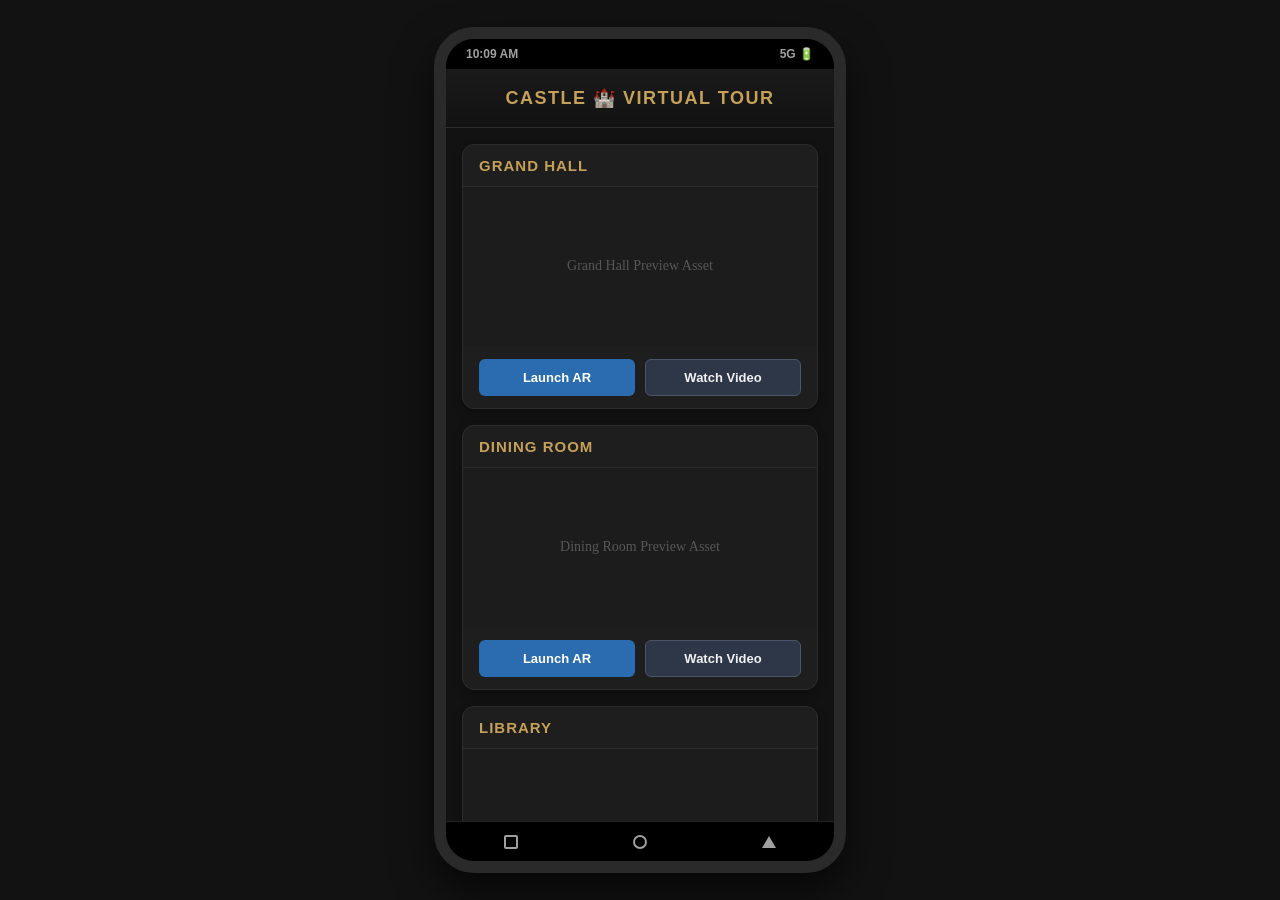
==== index.html @ c0aa29c3 "Add files via upload" ====
<!DOCTYPE html>
<html lang="en">
<head>
    <meta charset="UTF-8">
    <meta name="viewport" content="width=device-width, initial-scale=1.0">
    <title>Castle Virtual Tour & AR Experience</title>
    <style>
        :root {
            --bg-color: #121212;
            --card-bg: #1e1e1e;
            --gold: #c5a059;
            --gold-hover: #d4b26f;
            --text-main: #f0f0f0;
            --text-muted: #a0a0a0;
            --btn-ar: #2b6cb0;
            --btn-ar-hover: #3182ce;
            --btn-video: #2d3748;
            --btn-video-hover: #4a5568;
        }

        * {
            box-sizing: border-box;
            margin: 0;
            padding: 0;
            font-family: -apple-system, BlinkMacSystemFont, "Segoe UI", Roboto, Helvetica, Arial, sans-serif;
        }

        body {
            background-color: var(--bg-color);
            color: var(--text-main);
            display: flex;
            justify-content: center;
            align-items: center;
            min-height: 100vh;
            padding: 20px;
        }

        .phone-frame {
            width: 100%;
            max-width: 412px;
            height: 846px;
            background-color: var(--bg-color);
            border: 12px solid #2a2a2a;
            border-radius: 40px;
            display: flex;
            flex-direction: column;
            overflow: hidden;
            box-shadow: 0 20px 40px rgba(0,0,0,0.6);
            position: relative;
        }

        .status-bar {
            height: 30px;
            background-color: #000;
            display: flex;
            justify-content: space-between;
            align-items: center;
            padding: 0 20px;
            font-size: 12px;
            color: var(--text-muted);
            font-weight: 600;
        }

        .app-header {
            text-align: center;
            padding: 18px 0;
            background: linear-gradient(to bottom, #1a1a1a, #121212);
            border-bottom: 1px solid #2c2c2c;
        }

        .app-header h1 {
            color: var(--gold);
            font-size: 18px;
            letter-spacing: 1.5px;
            text-transform: uppercase;
        }

        .content-scroll {
            flex: 1;
            overflow-y: auto;
            padding: 16px;
        }

        .content-scroll::-webkit-scrollbar {
            width: 4px;
        }
        .content-scroll::-webkit-scrollbar-thumb {
            background: #333;
            border-radius: 4px;
        }

        .tour-card {
            background-color: var(--card-bg);
            border-radius: 12px;
            margin-bottom: 16px;
            overflow: hidden;
            border: 1px solid #2c2c2c;
            box-shadow: 0 4px 10px rgba(0,0,0,0.3);
        }

        .tour-card h2 {
            font-size: 15px;
            color: var(--gold);
            padding: 12px 16px;
            text-transform: uppercase;
            letter-spacing: 1px;
            border-bottom: 1px solid #2c2c2c;
        }

        .card-media {
            width: 100%;
            height: 160px;
            background-color: #000;
            position: relative;
            overflow: hidden;
        }

        .card-media img {
            width: 100%;
            height: 100%;
            object-fit: cover;
            opacity: 0.85;
        }

        .card-actions {
            display: grid;
            grid-template-columns: 1fr 1fr;
            gap: 10px;
            padding: 12px 16px;
        }

        .btn {
            padding: 10px 12px;
            border: none;
            border-radius: 6px;
            font-size: 13px;
            font-weight: 600;
            cursor: pointer;
            text-align: center;
            transition: background 0.2s, transform 0.1s;
        }

        .btn:active {
            transform: scale(0.97);
        }

        .btn-ar {
            background-color: var(--btn-ar);
            color: #fff;
        }
        .btn-ar:hover {
            background-color: var(--btn-ar-hover);
        }

        .btn-video {
            background-color: var(--btn-video);
            color: var(--text-main);
            border: 1px solid #4a5568;
        }
        .btn-video:hover {
            background-color: var(--btn-video-hover);
        }

        .nav-bar {
            height: 40px;
            background-color: #000;
            display: flex;
            justify-content: space-around;
            align-items: center;
            border-top: 1px solid #222;
        }

        .nav-icon {
            width: 14px;
            height: 14px;
            border: 2px solid var(--text-muted);
            border-radius: 2px;
        }
        .nav-icon.circle {
            border-radius: 50%;
        }
        .nav-icon.triangle {
            width: 0;
            height: 0;
            border-left: 7px solid transparent;
            border-right: 7px solid transparent;
            border-bottom: 12px solid var(--text-muted);
            border-top: none;
            border-radius: 0;
        }

        .modal {
            position: absolute;
            top: 0;
            left: 0;
            width: 100%;
            height: 100%;
            background: rgba(0,0,0,0.85);
            display: flex;
            justify-content: center;
            align-items: center;
            z-index: 100;
            opacity: 0;
            pointer-events: none;
            transition: opacity 0.3s ease;
        }

        .modal.active {
            opacity: 1;
            pointer-events: auto;
        }

        .modal-content {
            background: var(--card-bg);
            padding: 24px;
            border-radius: 12px;
            text-align: center;
            width: 80%;
            border: 1px solid var(--gold);
        }

        .modal-content h3 {
            color: var(--gold);
            margin-bottom: 10px;
            font-size: 16px;
        }

        .modal-content p {
            color: var(--text-muted);
            font-size: 13px;
            margin-bottom: 20px;
        }

        .modal-close {
            background: var(--gold);
            color: #000;
            padding: 8px 16px;
            border: none;
            border-radius: 4px;
            font-weight: bold;
            cursor: pointer;
        }
    </style>
</head>
<body>

    <div class="phone-frame">
        <div class="status-bar">
            <span>10:09 AM</span>
            <span>5G 🔋</span>
        </div>

        <header class="app-header">
            <h1>Castle <span>🏰</span> Virtual Tour</h1>
        </header>

        <div class="content-scroll">
            <div class="tour-card">
                <h2>Grand Hall</h2>
                <div class="card-media">
                    <img src="data:image/svg+xml;utf8,<svg xmlns='http://www.w3.org/2000/svg' width='400' height='160' fill='%23222'><rect width='400' height='160'/><text x='50%' y='50%' fill='%23666' font-size='14' text-anchor='middle' dominant-baseline='middle'>Grand Hall Preview Asset</text></svg>" alt="Grand Hall">
                </div>
                <div class="card-actions">
                    <button class="btn btn-ar" onclick="triggerAction('Grand Hall', 'AR')">Launch AR</button>
                    <button class="btn btn-video" onclick="triggerAction('Grand Hall', 'Video')">Watch Video</button>
                </div>
            </div>

            <div class="tour-card">
                <h2>Dining Room</h2>
                <div class="card-media">
                    <img src="data:image/svg+xml;utf8,<svg xmlns='http://www.w3.org/2000/svg' width='400' height='160' fill='%23222'><rect width='400' height='160'/><text x='50%' y='50%' fill='%23666' font-size='14' text-anchor='middle' dominant-baseline='middle'>Dining Room Preview Asset</text></svg>" alt="Dining Room">
                </div>
                <div class="card-actions">
                    <button class="btn btn-ar" onclick="triggerAction('Dining Room', 'AR')">Launch AR</button>
                    <button class="btn btn-video" onclick="triggerAction('Dining Room', 'Video')">Watch Video</button>
                </div>
            </div>

            <div class="tour-card">
                <h2>Library</h2>
                <div class="card-media">
                    <img src="data:image/svg+xml;utf8,<svg xmlns='http://www.w3.org/2000/svg' width='400' height='160' fill='%23222'><rect width='400' height='160'/><text x='50%' y='50%' fill='%23666' font-size='14' text-anchor='middle' dominant-baseline='middle'>Library Preview Asset</text></svg>" alt="Library">
                </div>
                <div class="card-actions">
                    <button class="btn btn-ar" onclick="triggerAction('Library', 'AR')">Launch AR</button>
                    <button class="btn btn-video" onclick="triggerAction('Library', 'Video')">Watch Video</button>
                </div>
            </div>
        </div>

        <div class="nav-bar">
            <div class="nav-icon"></div>
            <div class="nav-icon circle"></div>
            <div class="nav-icon triangle"></div>
        </div>

        <div class="modal" id="actionModal">
            <div class="modal-content">
                <h3 id="modalTitle">Experience Triggered</h3>
                <p id="modalText">Initializing module...</p>
                <button class="modal-close" onclick="closeModal()">Close</button>
            </div>
        </div>
    </div>

    <script>
        function triggerAction(roomName, type) {
            const modal = document.getElementById('actionModal');
            const title = document.getElementById('modalTitle');
            const text = document.getElementById('modalText');

            if (type === 'AR') {
                title.innerText = `Launching AR: ${roomName}`;
                text.innerText = `Initializing camera tracking and loading 3D avatar characters for the ${roomName}...`;
            } else {
                title.innerText = `Playing Video: ${roomName}`;
                text.innerText = `Streaming high-definition video tour for the ${roomName}...`;
            }

            modal.classList.add('active');
        }

        function closeModal() {
            const modal = document.getElementById('actionModal');
            modal.classList.remove('active');
        }
    </script>
</body>
</html>
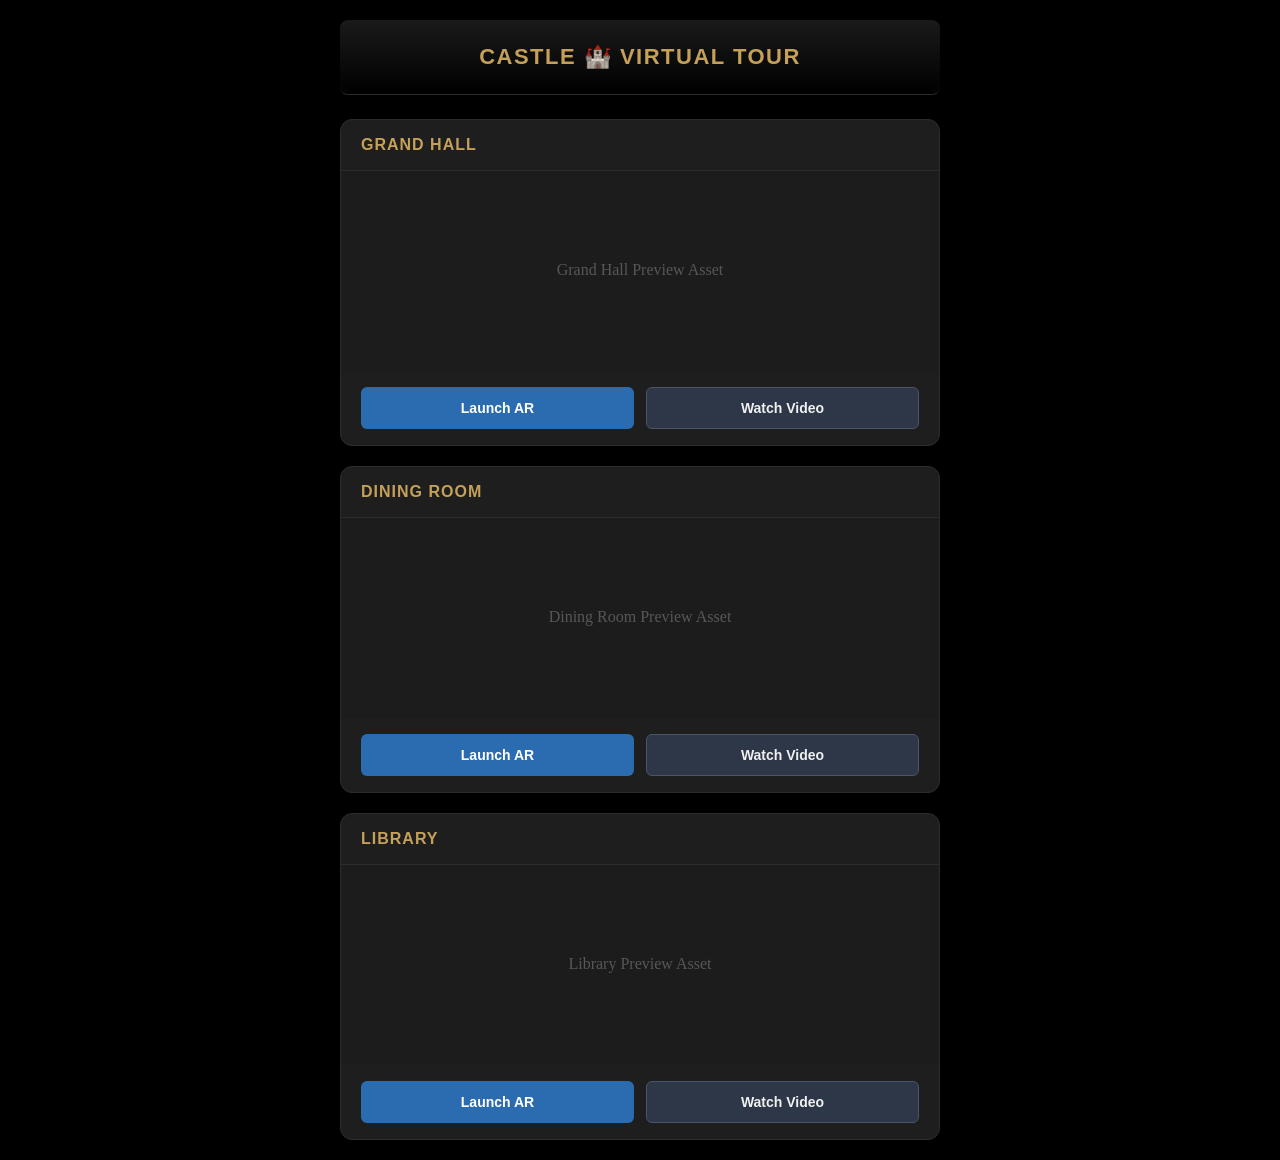
==== commit 573d0339: "Refactor index.html for improved layout and styles Updated the HTML structure and styles for the Cas" ====
--- a/index.html
+++ b/index.html
@@ -6,7 +6,7 @@
     <title>Castle Virtual Tour & AR Experience</title>
     <style>
         :root {
-            --bg-color: #121212;
+            --bg-color: #000000;
             --card-bg: #1e1e1e;
             --gold: #c5a059;
             --gold-hover: #d4b26f;
@@ -28,80 +28,51 @@
         body {
             background-color: var(--bg-color);
             color: var(--text-main);
-            display: flex;
-            justify-content: center;
-            align-items: center;
             min-height: 100vh;
-            padding: 20px;
-        }
-
-        .phone-frame {
-            width: 100%;
-            max-width: 412px;
-            height: 846px;
-            background-color: var(--bg-color);
-            border: 12px solid #2a2a2a;
-            border-radius: 40px;
             display: flex;
             flex-direction: column;
-            overflow: hidden;
-            box-shadow: 0 20px 40px rgba(0,0,0,0.6);
-            position: relative;
-        }
-
-        .status-bar {
-            height: 30px;
-            background-color: #000;
-            display: flex;
-            justify-content: space-between;
             align-items: center;
-            padding: 0 20px;
-            font-size: 12px;
-            color: var(--text-muted);
-            font-weight: 600;
+            padding: 20px;
         }
 
         .app-header {
+            width: 100%;
+            max-width: 600px;
             text-align: center;
-            padding: 18px 0;
-            background: linear-gradient(to bottom, #1a1a1a, #121212);
+            padding: 24px 0;
+            background: linear-gradient(to bottom, #1a1a1a, #000000);
             border-bottom: 1px solid #2c2c2c;
+            margin-bottom: 24px;
+            border-radius: 8px;
         }
 
         .app-header h1 {
             color: var(--gold);
-            font-size: 18px;
+            font-size: 22px;
             letter-spacing: 1.5px;
             text-transform: uppercase;
         }
 
-        .content-scroll {
-            flex: 1;
-            overflow-y: auto;
-            padding: 16px;
-        }
-
-        .content-scroll::-webkit-scrollbar {
-            width: 4px;
-        }
-        .content-scroll::-webkit-scrollbar-thumb {
-            background: #333;
-            border-radius: 4px;
+        .content-container {
+            width: 100%;
+            max-width: 600px;
+            display: flex;
+            flex-direction: column;
+            gap: 20px;
         }
 
         .tour-card {
             background-color: var(--card-bg);
             border-radius: 12px;
-            margin-bottom: 16px;
             overflow: hidden;
             border: 1px solid #2c2c2c;
-            box-shadow: 0 4px 10px rgba(0,0,0,0.3);
+            box-shadow: 0 4px 12px rgba(0,0,0,0.4);
         }
 
         .tour-card h2 {
-            font-size: 15px;
+            font-size: 16px;
             color: var(--gold);
-            padding: 12px 16px;
+            padding: 16px 20px;
             text-transform: uppercase;
             letter-spacing: 1px;
             border-bottom: 1px solid #2c2c2c;
@@ -109,7 +80,7 @@
 
         .card-media {
             width: 100%;
-            height: 160px;
+            height: 200px;
             background-color: #000;
             position: relative;
             overflow: hidden;
@@ -125,15 +96,15 @@
         .card-actions {
             display: grid;
             grid-template-columns: 1fr 1fr;
-            gap: 10px;
-            padding: 12px 16px;
+            gap: 12px;
+            padding: 16px 20px;
         }
 
         .btn {
-            padding: 10px 12px;
+            padding: 12px;
             border: none;
             border-radius: 6px;
-            font-size: 13px;
+            font-size: 14px;
             font-weight: 600;
             cursor: pointer;
             text-align: center;
@@ -161,36 +132,8 @@
             background-color: var(--btn-video-hover);
         }
 
-        .nav-bar {
-            height: 40px;
-            background-color: #000;
-            display: flex;
-            justify-content: space-around;
-            align-items: center;
-            border-top: 1px solid #222;
-        }
-
-        .nav-icon {
-            width: 14px;
-            height: 14px;
-            border: 2px solid var(--text-muted);
-            border-radius: 2px;
-        }
-        .nav-icon.circle {
-            border-radius: 50%;
-        }
-        .nav-icon.triangle {
-            width: 0;
-            height: 0;
-            border-left: 7px solid transparent;
-            border-right: 7px solid transparent;
-            border-bottom: 12px solid var(--text-muted);
-            border-top: none;
-            border-radius: 0;
-        }
-
         .modal {
-            position: absolute;
+            position: fixed;
             top: 0;
             left: 0;
             width: 100%;
@@ -215,26 +158,27 @@
             padding: 24px;
             border-radius: 12px;
             text-align: center;
-            width: 80%;
+            width: 90%;
+            max-width: 400px;
             border: 1px solid var(--gold);
         }
 
         .modal-content h3 {
             color: var(--gold);
             margin-bottom: 10px;
-            font-size: 16px;
+            font-size: 18px;
         }
 
         .modal-content p {
             color: var(--text-muted);
-            font-size: 13px;
+            font-size: 14px;
             margin-bottom: 20px;
         }
 
         .modal-close {
             background: var(--gold);
             color: #000;
-            padding: 8px 16px;
+            padding: 10px 20px;
             border: none;
             border-radius: 4px;
             font-weight: bold;
@@ -244,63 +188,54 @@
 </head>
 <body>
 
-    <div class="phone-frame">
-        <div class="status-bar">
-            <span>10:09 AM</span>
-            <span>5G 🔋</span>
-        </div>
-
-        <header class="app-header">
-            <h1>Castle <span>🏰</span> Virtual Tour</h1>
-        </header>
-
-        <div class="content-scroll">
-            <div class="tour-card">
-                <h2>Grand Hall</h2>
-                <div class="card-media">
-                    <img src="data:image/svg+xml;utf8,<svg xmlns='http://www.w3.org/2000/svg' width='400' height='160' fill='%23222'><rect width='400' height='160'/><text x='50%' y='50%' fill='%23666' font-size='14' text-anchor='middle' dominant-baseline='middle'>Grand Hall Preview Asset</text></svg>" alt="Grand Hall">
-                </div>
-                <div class="card-actions">
-                    <button class="btn btn-ar" onclick="triggerAction('Grand Hall', 'AR')">Launch AR</button>
-                    <button class="btn btn-video" onclick="triggerAction('Grand Hall', 'Video')">Watch Video</button>
-                </div>
-            </div>
-
-            <div class="tour-card">
-                <h2>Dining Room</h2>
-                <div class="card-media">
-                    <img src="data:image/svg+xml;utf8,<svg xmlns='http://www.w3.org/2000/svg' width='400' height='160' fill='%23222'><rect width='400' height='160'/><text x='50%' y='50%' fill='%23666' font-size='14' text-anchor='middle' dominant-baseline='middle'>Dining Room Preview Asset</text></svg>" alt="Dining Room">
-                </div>
-                <div class="card-actions">
-                    <button class="btn btn-ar" onclick="triggerAction('Dining Room', 'AR')">Launch AR</button>
-                    <button class="btn btn-video" onclick="triggerAction('Dining Room', 'Video')">Watch Video</button>
-                </div>
-            </div>
-
-            <div class="tour-card">
-                <h2>Library</h2>
-                <div class="card-media">
-                    <img src="data:image/svg+xml;utf8,<svg xmlns='http://www.w3.org/2000/svg' width='400' height='160' fill='%23222'><rect width='400' height='160'/><text x='50%' y='50%' fill='%23666' font-size='14' text-anchor='middle' dominant-baseline='middle'>Library Preview Asset</text></svg>" alt="Library">
-                </div>
-                <div class="card-actions">
-                    <button class="btn btn-ar" onclick="triggerAction('Library', 'AR')">Launch AR</button>
-                    <button class="btn btn-video" onclick="triggerAction('Library', 'Video')">Watch Video</button>
-                </div>
-            </div>
-        </div>
-
-        <div class="nav-bar">
-            <div class="nav-icon"></div>
-            <div class="nav-icon circle"></div>
-            <div class="nav-icon triangle"></div>
-        </div>
-
-        <div class="modal" id="actionModal">
-            <div class="modal-content">
-                <h3 id="modalTitle">Experience Triggered</h3>
-                <p id="modalText">Initializing module...</p>
-                <button class="modal-close" onclick="closeModal()">Close</button>
-            </div>
+    <header class="app-header">
+        <h1>Castle <span>🏰</span> Virtual Tour</h1>
+    </header>
+
+    <main class="content-container">
+        <!-- Grand Hall Card -->
+        <div class="tour-card">
+            <h2>Grand Hall</h2>
+            <div class="card-media">
+                <img src="data:image/svg+xml;utf8,<svg xmlns='http://www.w3.org/2000/svg' width='600' height='200' fill='%23222'><rect width='600' height='200'/><text x='50%' y='50%' fill='%23666' font-size='16' text-anchor='middle' dominant-baseline='middle'>Grand Hall Preview Asset</text></svg>" alt="Grand Hall">
+            </div>
+            <div class="card-actions">
+                <button class="btn btn-ar" onclick="triggerAction('Grand Hall', 'AR')">Launch AR</button>
+                <button class="btn btn-video" onclick="triggerAction('Grand Hall', 'Video')">Watch Video</button>
+            </div>
+        </div>
+
+        <!-- Dining Room Card -->
+        <div class="tour-card">
+            <h2>Dining Room</h2>
+            <div class="card-media">
+                <img src="data:image/svg+xml;utf8,<svg xmlns='http://www.w3.org/2000/svg' width='600' height='200' fill='%23222'><rect width='600' height='200'/><text x='50%' y='50%' fill='%23666' font-size='16' text-anchor='middle' dominant-baseline='middle'>Dining Room Preview Asset</text></svg>" alt="Dining Room">
+            </div>
+            <div class="card-actions">
+                <button class="btn btn-ar" onclick="triggerAction('Dining Room', 'AR')">Launch AR</button>
+                <button class="btn btn-video" onclick="triggerAction('Dining Room', 'Video')">Watch Video</button>
+            </div>
+        </div>
+
+        <!-- Library Card -->
+        <div class="tour-card">
+            <h2>Library</h2>
+            <div class="card-media">
+                <img src="data:image/svg+xml;utf8,<svg xmlns='http://www.w3.org/2000/svg' width='600' height='200' fill='%23222'><rect width='600' height='200'/><text x='50%' y='50%' fill='%23666' font-size='16' text-anchor='middle' dominant-baseline='middle'>Library Preview Asset</text></svg>" alt="Library">
+            </div>
+            <div class="card-actions">
+                <button class="btn btn-ar" onclick="triggerAction('Library', 'AR')">Launch AR</button>
+                <button class="btn btn-video" onclick="triggerAction('Library', 'Video')">Watch Video</button>
+            </div>
+        </div>
+    </main>
+
+    <!-- Interactive Feedback Modal -->
+    <div class="modal" id="actionModal">
+        <div class="modal-content">
+            <h3 id="modalTitle">Experience Triggered</h3>
+            <p id="modalText">Initializing module...</p>
+            <button class="modal-close" onclick="closeModal()">Close</button>
         </div>
     </div>
 
@@ -327,4 +262,4 @@
         }
     </script>
 </body>
-</html>+</html>
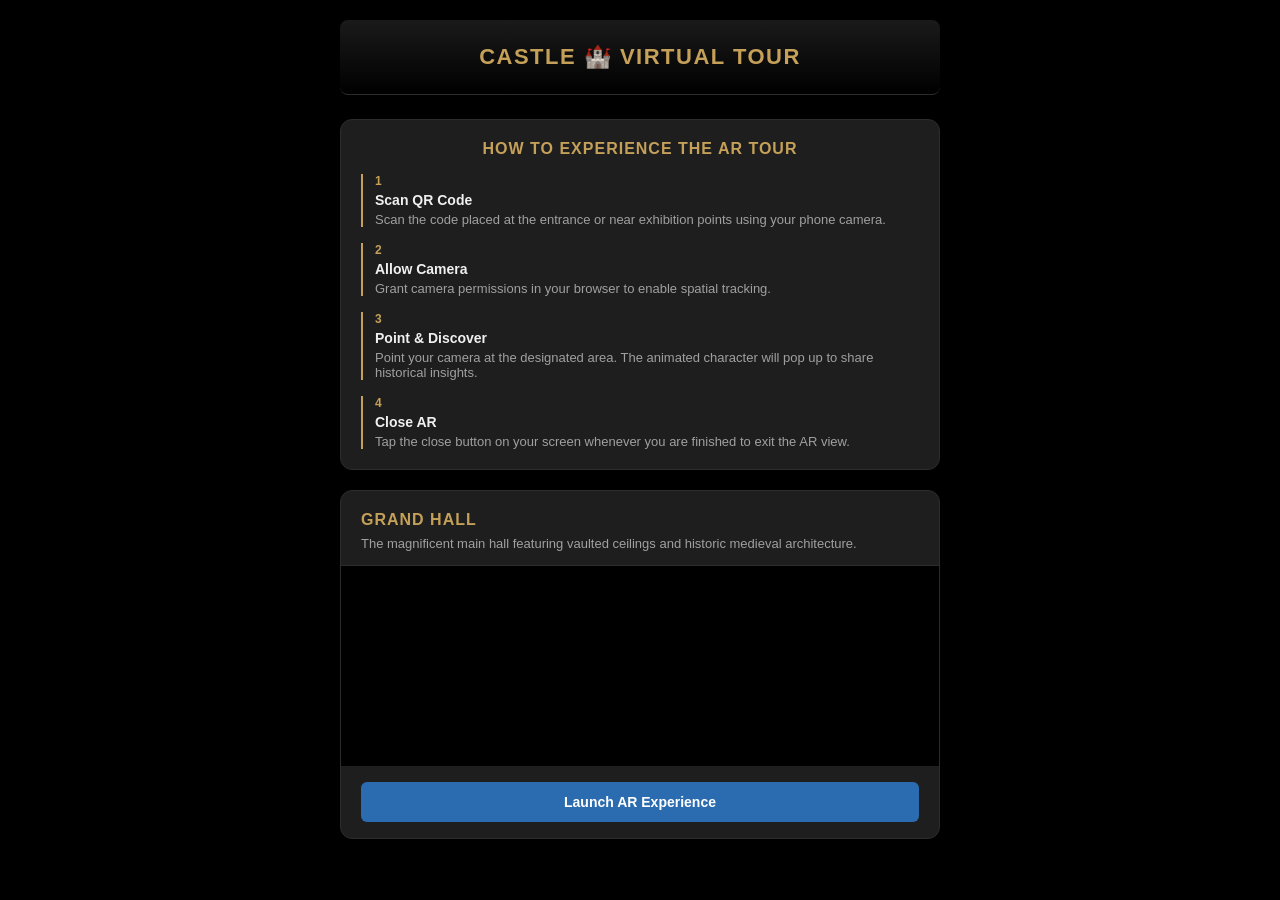
==== commit f6313d2c: "Update index.html" ====
--- a/index.html
+++ b/index.html
@@ -3,7 +3,7 @@
 <head>
     <meta charset="UTF-8">
     <meta name="viewport" content="width=device-width, initial-scale=1.0">
-    <title>Castle Virtual Tour & AR Experience</title>
+    <title>Castle Virtual Tour & AR Guide</title>
     <style>
         :root {
             --bg-color: #000000;
@@ -14,8 +14,6 @@
             --text-muted: #a0a0a0;
             --btn-ar: #2b6cb0;
             --btn-ar-hover: #3182ce;
-            --btn-video: #2d3748;
-            --btn-video-hover: #4a5568;
         }
 
         * {
@@ -61,21 +59,82 @@
             gap: 20px;
         }
 
+        .guide-card {
+            background-color: var(--card-bg);
+            border-radius: 12px;
+            padding: 20px;
+            border: 1px solid #2c2c2c;
+            box-shadow: 0 4px 12px rgba(0,0,0,0.4);
+        }
+
+        .guide-card h2 {
+            font-size: 16px;
+            color: var(--gold);
+            margin-bottom: 16px;
+            text-transform: uppercase;
+            letter-spacing: 1px;
+            text-align: center;
+        }
+
+        .steps-grid {
+            display: flex;
+            flex-direction: column;
+            gap: 16px;
+        }
+
+        .step-item {
+            display: flex;
+            flex-direction: column;
+            gap: 4px;
+            padding-left: 12px;
+            border-left: 2px solid var(--gold);
+        }
+
+        .step-num {
+            font-size: 12px;
+            font-weight: bold;
+            color: var(--gold);
+            text-transform: uppercase;
+            letter-spacing: 1px;
+        }
+
+        .step-item h3 {
+            font-size: 14px;
+            color: var(--text-main);
+        }
+
+        .step-item p {
+            font-size: 13px;
+            color: var(--text-muted);
+        }
+
         .tour-card {
             background-color: var(--card-bg);
             border-radius: 12px;
             overflow: hidden;
             border: 1px solid #2c2c2c;
             box-shadow: 0 4px 12px rgba(0,0,0,0.4);
+            display: flex;
+            flex-direction: column;
+        }
+
+        .card-info {
+            padding: 20px 20px 12px 20px;
+            border-bottom: 1px solid #2c2c2c;
         }
 
         .tour-card h2 {
             font-size: 16px;
             color: var(--gold);
-            padding: 16px 20px;
             text-transform: uppercase;
             letter-spacing: 1px;
-            border-bottom: 1px solid #2c2c2c;
+            margin-bottom: 6px;
+        }
+
+        .card-desc {
+            font-size: 13px;
+            color: var(--text-muted);
+            line-height: 1.4;
         }
 
         .card-media {
@@ -86,21 +145,18 @@
             overflow: hidden;
         }
 
-        .card-media img {
+        .card-media iframe {
             width: 100%;
             height: 100%;
-            object-fit: cover;
-            opacity: 0.85;
+            border: none;
         }
 
         .card-actions {
-            display: grid;
-            grid-template-columns: 1fr 1fr;
-            gap: 12px;
             padding: 16px 20px;
         }
 
         .btn {
+            width: 100%;
             padding: 12px;
             border: none;
             border-radius: 6px;
@@ -108,6 +164,8 @@
             font-weight: 600;
             cursor: pointer;
             text-align: center;
+            text-decoration: none;
+            display: inline-block;
             transition: background 0.2s, transform 0.1s;
         }
 
@@ -119,70 +177,9 @@
             background-color: var(--btn-ar);
             color: #fff;
         }
+
         .btn-ar:hover {
             background-color: var(--btn-ar-hover);
-        }
-
-        .btn-video {
-            background-color: var(--btn-video);
-            color: var(--text-main);
-            border: 1px solid #4a5568;
-        }
-        .btn-video:hover {
-            background-color: var(--btn-video-hover);
-        }
-
-        .modal {
-            position: fixed;
-            top: 0;
-            left: 0;
-            width: 100%;
-            height: 100%;
-            background: rgba(0,0,0,0.85);
-            display: flex;
-            justify-content: center;
-            align-items: center;
-            z-index: 100;
-            opacity: 0;
-            pointer-events: none;
-            transition: opacity 0.3s ease;
-        }
-
-        .modal.active {
-            opacity: 1;
-            pointer-events: auto;
-        }
-
-        .modal-content {
-            background: var(--card-bg);
-            padding: 24px;
-            border-radius: 12px;
-            text-align: center;
-            width: 90%;
-            max-width: 400px;
-            border: 1px solid var(--gold);
-        }
-
-        .modal-content h3 {
-            color: var(--gold);
-            margin-bottom: 10px;
-            font-size: 18px;
-        }
-
-        .modal-content p {
-            color: var(--text-muted);
-            font-size: 14px;
-            margin-bottom: 20px;
-        }
-
-        .modal-close {
-            background: var(--gold);
-            color: #000;
-            padding: 10px 20px;
-            border: none;
-            border-radius: 4px;
-            font-weight: bold;
-            cursor: pointer;
         }
     </style>
 </head>
@@ -193,73 +190,47 @@
     </header>
 
     <main class="content-container">
+        <!-- AR Instructions Section -->
+        <section class="guide-card">
+            <h2>How to Experience the AR Tour</h2>
+            <div class="steps-grid">
+                <div class="step-item">
+                    <span class="step-num">1</span>
+                    <h3>Scan QR Code</h3>
+                    <p>Scan the code placed at the entrance or near exhibition points using your phone camera.</p>
+                </div>
+                <div class="step-item">
+                    <span class="step-num">2</span>
+                    <h3>Allow Camera</h3>
+                    <p>Grant camera permissions in your browser to enable spatial tracking.</p>
+                </div>
+                <div class="step-item">
+                    <span class="step-num">3</span>
+                    <h3>Point & Discover</h3>
+                    <p>Point your camera at the designated area. The animated character will pop up to share historical insights.</p>
+                </div>
+                <div class="step-item">
+                    <span class="step-num">4</span>
+                    <h3>Close AR</h3>
+                    <p>Tap the close button on your screen whenever you are finished to exit the AR view.</p>
+                </div>
+            </div>
+        </section>
+
         <!-- Grand Hall Card -->
         <div class="tour-card">
-            <h2>Grand Hall</h2>
+            <div class="card-info">
+                <h2>Grand Hall</h2>
+                <p class="card-desc">The magnificent main hall featuring vaulted ceilings and historic medieval architecture.</p>
+            </div>
             <div class="card-media">
-                <img src="data:image/svg+xml;utf8,<svg xmlns='http://www.w3.org/2000/svg' width='600' height='200' fill='%23222'><rect width='600' height='200'/><text x='50%' y='50%' fill='%23666' font-size='16' text-anchor='middle' dominant-baseline='middle'>Grand Hall Preview Asset</text></svg>" alt="Grand Hall">
+                <iframe src="https://www.youtube.com/embed/5_g4DW_l6q0" title="Grand Hall Video Tour" allowfullscreen></iframe>
             </div>
             <div class="card-actions">
-                <button class="btn btn-ar" onclick="triggerAction('Grand Hall', 'AR')">Launch AR</button>
-                <button class="btn btn-video" onclick="triggerAction('Grand Hall', 'Video')">Watch Video</button>
-            </div>
-        </div>
-
-        <!-- Dining Room Card -->
-        <div class="tour-card">
-            <h2>Dining Room</h2>
-            <div class="card-media">
-                <img src="data:image/svg+xml;utf8,<svg xmlns='http://www.w3.org/2000/svg' width='600' height='200' fill='%23222'><rect width='600' height='200'/><text x='50%' y='50%' fill='%23666' font-size='16' text-anchor='middle' dominant-baseline='middle'>Dining Room Preview Asset</text></svg>" alt="Dining Room">
-            </div>
-            <div class="card-actions">
-                <button class="btn btn-ar" onclick="triggerAction('Dining Room', 'AR')">Launch AR</button>
-                <button class="btn btn-video" onclick="triggerAction('Dining Room', 'Video')">Watch Video</button>
-            </div>
-        </div>
-
-        <!-- Library Card -->
-        <div class="tour-card">
-            <h2>Library</h2>
-            <div class="card-media">
-                <img src="data:image/svg+xml;utf8,<svg xmlns='http://www.w3.org/2000/svg' width='600' height='200' fill='%23222'><rect width='600' height='200'/><text x='50%' y='50%' fill='%23666' font-size='16' text-anchor='middle' dominant-baseline='middle'>Library Preview Asset</text></svg>" alt="Library">
-            </div>
-            <div class="card-actions">
-                <button class="btn btn-ar" onclick="triggerAction('Library', 'AR')">Launch AR</button>
-                <button class="btn btn-video" onclick="triggerAction('Library', 'Video')">Watch Video</button>
+                <a href="https://williamcoloney.netlify.app/" target="_blank" rel="noopener noreferrer" class="btn btn-ar">Launch AR Experience</a>
             </div>
         </div>
     </main>
 
-    <!-- Interactive Feedback Modal -->
-    <div class="modal" id="actionModal">
-        <div class="modal-content">
-            <h3 id="modalTitle">Experience Triggered</h3>
-            <p id="modalText">Initializing module...</p>
-            <button class="modal-close" onclick="closeModal()">Close</button>
-        </div>
-    </div>
-
-    <script>
-        function triggerAction(roomName, type) {
-            const modal = document.getElementById('actionModal');
-            const title = document.getElementById('modalTitle');
-            const text = document.getElementById('modalText');
-
-            if (type === 'AR') {
-                title.innerText = `Launching AR: ${roomName}`;
-                text.innerText = `Initializing camera tracking and loading 3D avatar characters for the ${roomName}...`;
-            } else {
-                title.innerText = `Playing Video: ${roomName}`;
-                text.innerText = `Streaming high-definition video tour for the ${roomName}...`;
-            }
-
-            modal.classList.add('active');
-        }
-
-        function closeModal() {
-            const modal = document.getElementById('actionModal');
-            modal.classList.remove('active');
-        }
-    </script>
 </body>
 </html>
